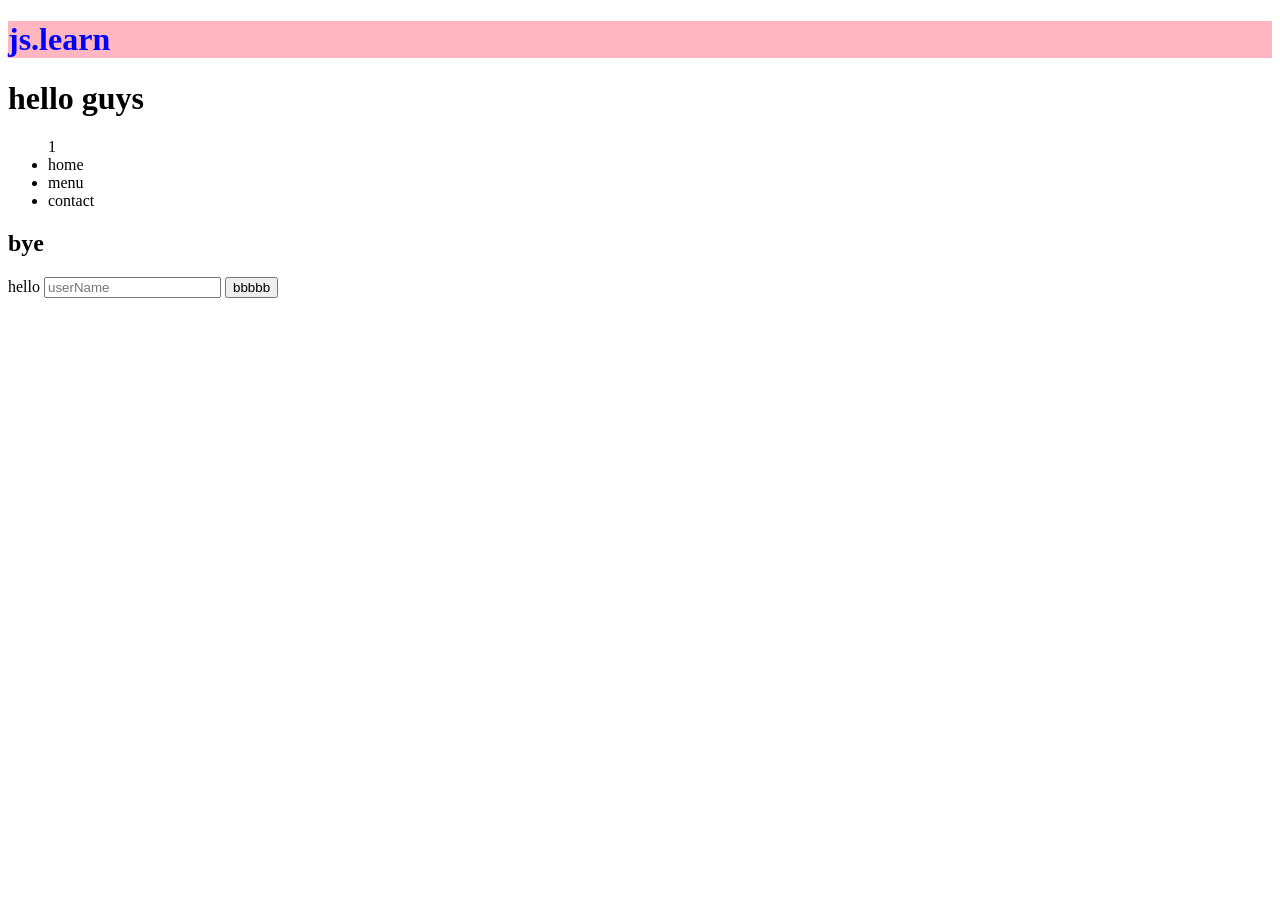
==== index.html @ 8c2a8762 "describe changes" ====
<!DOCTYPE html>
<html>
    <head>
        <title>web.com</title>
    <meta name="viewport" content="width=device-width,initial-scale1.0">
   <style src="styles.css"></style>
<link rel="stylesheet" href="styles.css">
    </head>
    <body>
        <header>
<h1 id="js">js.learn</h1>
        </header>
        <ul id="menu">
            <li>home</li>
            <li>menu</li>
            <li style="display: none;">email</li>
        </ul>
        
        <input type="text" id="userName" placeholder="userName">
        <button id="btn" >bbbbb</button>
        <script src="index.js"></script>
    </body>
</html>
---- styles.css ----
header{
    background-color: lightpink;
    color: blue;
}
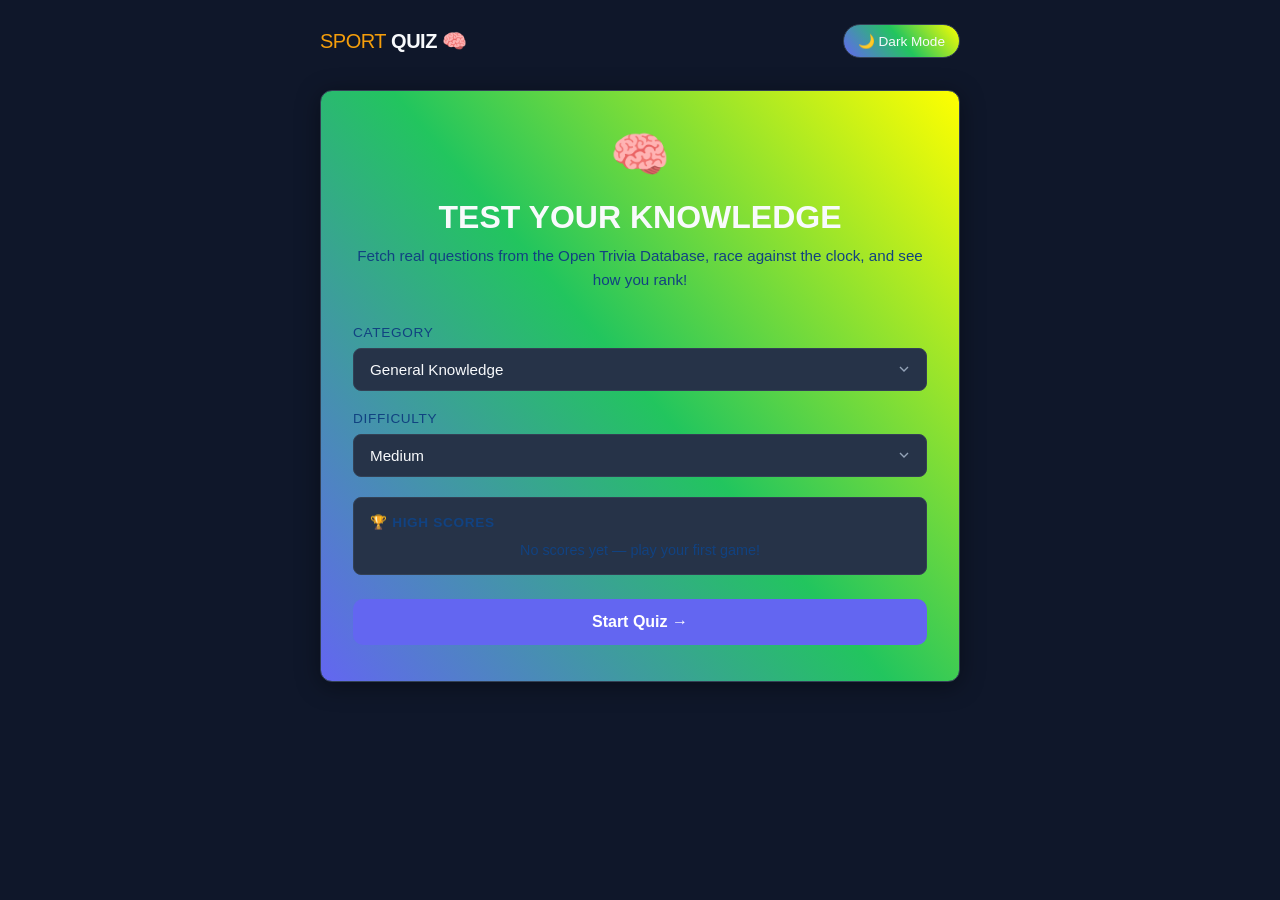
==== commit b37a0948: "Rename quiz2.html to index.html" ====
--- a/index.html
+++ b/index.html
@@ -1,23 +1,878 @@
 <!DOCTYPE html>
-<html>
-    <head>
-        <title>web.com</title>
-    <meta name="viewport" content="width=device-width,initial-scale1.0">
-   <style src="styles.css"></style>
-<link rel="stylesheet" href="styles.css">
-    </head>
-    <body>
-        <header>
-<h1 id="js">js.learn</h1>
-        </header>
-        <ul id="menu">
-            <li>home</li>
-            <li>menu</li>
-            <li style="display: none;">email</li>
-        </ul>
-        
-        <input type="text" id="userName" placeholder="userName">
-        <button id="btn" >bbbbb</button>
-        <script src="index.js"></script>
-    </body>
+<html lang="en" data-theme="dark">
+<head>
+  <meta charset="UTF-8" />
+  <meta name="viewport" content="width=device-width, initial-scale=1.0" />
+  <title>QuizMaster — Test Your Knowledge</title>
+  <link href="https://fonts.googleapis.com/css2?family=Poppins:wght@400;600;700&family=Inter:wght@400;500&display=swap" rel="stylesheet" />
+
+  <style>
+    :root {
+      --bg:        #0F172A;
+      --card:      linear-gradient(50deg, #6366F1,#22C55E,yellow);
+      --card2:     #263348;
+      --border:    #334155;
+      --text:      #F8FAFC;
+      --muted:     rgb(17, 66, 129);
+      --accent:    #6366F1;
+      --accent-h:  #4F46E5;
+      --correct:   green;
+      --wrong:     #EF4444;
+      --warn:      #F59E0B;
+      --radius:    12px;
+      --shadow:    0 4px 24px rgba(0,0,0,0.4);
+    }
+    [data-theme="light"] {
+      --bg:        #F1F5F9;
+      --card:      linear-gradient(50deg, #6366F1,#22C55E,green);
+      --card2:     #F8FAFC;
+      --border:    #E2E8F0;
+      --text:      #0F172A;
+      --muted:     black;
+      --shadow:    0 4px 24px rgba(0,0,0,0.08);
+    }
+
+    * { box-sizing: border-box; margin: 0; padding: 0; }
+
+    body {
+      font-family: 'Inter', sans-serif;
+      background: var(--bg);
+      color: var(--text);
+      min-height: 100vh;
+      display: flex;
+      flex-direction: column;
+      align-items: center;
+      padding: 24px 16px 48px;
+      transition: background 0.3s, color 0.3s;
+    }
+    h1, h2, h3 { font-family: 'Poppins', sans-serif; }
+
+    header {
+      width: 100%;
+      max-width: 640px;
+      display: flex;
+      justify-content: space-between;
+      align-items: center;
+      margin-bottom: 32px;
+    }
+    .logo {
+      font-family: 'Poppins', sans-serif;
+      font-weight: 700;
+      font-size: 1.25rem;
+      color: var(--warn);
+      letter-spacing: -0.5px;
+                     animation: ani ease-in-out 0.5 0.2 infinite;
+
+    }
+        .logo span { color: var(--text); }
+
+    .logo::before{
+      content: "SPORT";
+      /*color:color-mix(in srgb-linear, rgb(24, 7, 7) 20%, orange 50%);*/
+font-weight: 200;
+font-family: 'Franklin Gothic Medium', 'Arial Narrow', Arial, sans-serif;
+               animation: ani ease-in-out 15s 2s infinite;
+
+}
+    @keyframes ani {
+      0%{content: "SPORT";
+    }
+      10%{content: "ANIMAL";
+    
+    }
+      20%{content: "HISTORY";
+    
+    }
+    30%{content: "FILM";}
+40%{content: "SCIENCE";}
+50%{content: "NATURE";}
+60%{content:"MUSIC" ;}
+70%{content: "COMPUTER";}
+80%{content:"GEOGRAPHY"}
+    }
+
+    #theme-btn {
+      background: var(--card);
+      border: 1px solid var(--border);
+      color: var(--text);
+      padding: 8px 14px;
+      border-radius: 999px;
+      cursor: pointer;
+      font-size: 0.85rem;
+      font-family: 'Inter', sans-serif;
+      transition: background 0.2s;
+    }
+    #theme-btn:hover { background: var(--card2); }
+
+    .card {
+      background: var(--card);
+      border: 1px solid var(--border);
+      border-radius: var(--radius);
+      box-shadow: var(--shadow);
+      width: 100%;
+      max-width: 640px;
+      padding: 36px 32px;
+    }
+
+    .screen { display: none; }
+    .screen.active { display: block; }
+
+    .welcome-icon { font-size: 3rem; text-align: center; margin-bottom: 16px; }
+    .welcome-title { font-size: 2rem; font-weight: 700; text-align: center; margin-bottom: 8px; }
+    .welcome-sub {
+      color: var(--muted);
+      text-align: center;
+      margin-bottom: 32px;
+      font-size: 0.95rem;
+      line-height: 1.6;
+    }
+
+    .form-group { margin-bottom: 20px; }
+    .form-group label {
+      display: block;
+      font-size: 0.85rem;
+      font-weight: 500;
+      color: var(--muted);
+      margin-bottom: 8px;
+      text-transform: uppercase;
+      letter-spacing: 0.05em;
+    }
+    .form-group select {
+      width: 100%;
+      padding: 12px 16px;
+      background: var(--card2);
+      border: 1px solid var(--border);
+      border-radius: 8px;
+      color: var(--text);
+      font-family: 'Inter', sans-serif;
+      font-size: 0.95rem;
+      cursor: pointer;
+      appearance: none;
+      background-image: url("data:image/svg+xml,%3Csvg xmlns='http://www.w3.org/2000/svg' width='16' height='16' viewBox='0 0 24 24' fill='none' stroke='%2394A3B8' stroke-width='2'%3E%3Cpath d='M6 9l6 6 6-6'/%3E%3C/svg%3E");
+      background-repeat: no-repeat;
+      background-position: right 14px center;
+      transition: border-color 0.2s;
+    }
+    .form-group select:focus { outline: none; border-color: var(--accent); }
+
+    .high-scores-preview {
+      background: var(--card2);
+      border: 1px solid var(--border);
+      border-radius: 8px;
+      padding: 16px;
+      margin-bottom: 24px;
+    }
+    .high-scores-preview h3 {
+      font-size: 0.85rem;
+      color: var(--muted);
+      text-transform: uppercase;
+      letter-spacing: 0.05em;
+      margin-bottom: 12px;
+    }
+    .score-entry {
+      display: flex;
+      justify-content: space-between;
+      font-size: 0.9rem;
+      padding: 4px 0;
+      border-bottom: 1px solid var(--border);
+    }
+    .score-entry:last-child { border-bottom: none; }
+    .score-entry .score-val { color: var(--accent); font-weight: 600; }
+    .no-scores { color: var(--muted); font-size: 0.9rem; text-align: center; }
+
+    .btn {
+      display: block;
+      width: 100%;
+      padding: 14px 24px;
+      border-radius: 10px;
+      border: none;
+      font-family: 'Poppins', sans-serif;
+      font-size: 1rem;
+      font-weight: 600;
+      cursor: pointer;
+      transition: transform 0.1s, opacity 0.2s;
+    }
+    .btn:active { transform: scale(0.98); }
+    .btn-primary { background: var(--accent); color: #fff; }
+    .btn-primary:hover { background: var(--accent-h); }
+    .btn-outline {
+      background: transparent;
+      border: 1px solid var(--border);
+      color: var(--text);
+      margin-top: 12px;
+    }
+    .btn-outline:hover { background: var(--card2); }
+
+    .loading-content { text-align: center; padding: 24px 0; }
+    .spinner {
+      width: 52px;
+      height: 52px;
+      border: 4px solid var(--border);
+      border-top-color: var(--accent);
+      border-radius: 50%;
+      margin: 0 auto 24px;
+      animation: spin 0.8s linear infinite;
+    }
+    @keyframes spin { to { transform: rotate(360deg); } }
+    .loading-content p { color: var(--muted); font-size: 0.95rem; }
+
+    .error-icon { font-size: 3rem; text-align: center; margin-bottom: 16px; }
+    .error-msg { color: var(--muted); text-align: center; margin-bottom: 24px; line-height: 1.6; }
+
+    .quiz-meta {
+      display: flex;
+      justify-content: space-between;
+      align-items: center;
+      margin-bottom: 20px;
+    }
+    .question-counter { font-size: 0.85rem; color: var(--muted); font-weight: 500; }
+
+    .timer {
+      display: flex;
+      align-items: center;
+      gap: 6px;
+      font-family: 'Poppins', sans-serif;
+      font-weight: 700;
+      font-size: 1.1rem;
+      color: var(--text);
+      background: var(--card2);
+      border: 1px solid var(--border);
+      padding: 6px 14px;
+      border-radius: 999px;
+      transition: color 0.3s, border-color 0.3s;
+    }
+    .timer.warning { color: var(--warn); border-color: var(--warn); }
+    .timer.danger  { color: var(--wrong); border-color: var(--wrong); }
+
+    .progress-wrap {
+      height: 6px;
+      background: var(--card2);
+      border-radius: 999px;
+      margin-bottom: 24px;
+      overflow: hidden;
+    }
+    .progress-bar {
+      height: 100%;
+      background: var(--accent);
+      border-radius: 999px;
+      transition: width 0.4s ease;
+      box-shadow: 0 0 8px var(--accent);
+    }
+
+    .quiz-badges { display: flex; gap: 8px; margin-bottom: 20px; flex-wrap: wrap; }
+    .badge {
+      font-size: 0.75rem;
+      padding: 3px 10px;
+      border-radius: 999px;
+      border: 1px solid var(--border);
+      color: var(--muted);
+      background: var(--card2);
+    }
+    .badge.easy   { color: #22C55E; border-color: #22C55E44; background: #22C55E11; }
+    .badge.medium { color: var(--warn); border-color: #F59E0B44; background: #F59E0B11; }
+    .badge.hard   { color: var(--wrong); border-color: #EF444444; background: #EF444411; }
+
+    .question-text {
+      font-family: 'Poppins', sans-serif;
+      font-size: 1.15rem;
+      font-weight: 600;
+      line-height: 1.6;
+      margin-bottom: 28px;
+    }
+
+    .answers-grid {
+      display: grid;
+      grid-template-columns: 1fr 1fr;
+      gap: 12px;
+      margin-bottom: 28px;
+    }
+    .answer-btn {
+      background: var(--card2);
+      border: 1.5px solid var(--border);
+      border-radius: 10px;
+      color: var(--text);
+      font-family: 'Inter', sans-serif;
+      font-size: 0.9rem;
+      padding: 14px 12px;
+      cursor: pointer;
+      text-align: left;
+      line-height: 1.5;
+      transition: border-color 0.15s, background 0.15s, transform 0.1s;
+    }
+    .answer-btn:hover:not(:disabled) { border-color: var(--accent); background: var(--card); }
+    .answer-btn:active:not(:disabled) { transform: scale(0.98); }
+    .answer-btn.correct { border-color: var(--correct); background: #22C55E18; color: var(--correct); }
+    .answer-btn.wrong   { border-color: var(--wrong);   background: #EF444418; color: var(--wrong); }
+    .answer-btn:disabled { cursor: default; }
+
+    .score-track {
+      display: flex;
+      align-items: center;
+      justify-content: flex-end;
+      gap: 8px;
+      margin-bottom: 16px;
+      font-size: 0.85rem;
+      color: var(--muted);
+    }
+    .score-track strong { color: var(--correct); font-size: 1rem; }
+
+    .results-header { text-align: center; margin-bottom: 32px; }
+    .results-emoji  { font-size: 3.5rem; margin-bottom: 12px; }
+    .results-title  { font-size: 1.75rem; font-weight: 700; margin-bottom: 6px; }
+    .results-subtitle { color: var(--muted); font-size: 0.95rem; }
+
+    .stats-grid {
+      display: grid;
+      grid-template-columns: repeat(3, 1fr);
+      gap: 12px;
+      margin-bottom: 28px;
+    }
+    .stat-card {
+      background: var(--card2);
+      border: 1px solid var(--border);
+      border-radius: 10px;
+      padding: 16px 12px;
+      text-align: center;
+    }
+    .stat-value {
+      font-family: 'Poppins', sans-serif;
+      font-size: 1.75rem;
+      font-weight: 700;
+      margin-bottom: 4px;
+    }
+    .stat-label {
+      font-size: 0.75rem;
+      color: var(--muted);
+      text-transform: uppercase;
+      letter-spacing: 0.05em;
+    }
+    .stat-card.correct .stat-value { color: var(--correct); }
+    .stat-card.wrong   .stat-value { color: var(--wrong); }
+    .stat-card.total   .stat-value { color: var(--accent); }
+
+    .percentage-ring {
+      width: 120px;
+      height: 120px;
+      margin: 0 auto 28px;
+      position: relative;
+    }
+    .percentage-ring svg { transform: rotate(-90deg); }
+    .percentage-ring .ring-bg  { fill: none; stroke: var(--card2); stroke-width: 10; }
+    .percentage-ring .ring-fill {
+      fill: none;
+      stroke: var(--accent);
+      stroke-width: 10;
+      stroke-linecap: round;
+      stroke-dasharray: 314;
+      stroke-dashoffset: 314;
+      transition: stroke-dashoffset 1s ease;
+    }
+    .percentage-label {
+      position: absolute;
+      inset: 0;
+      display: flex;
+      flex-direction: column;
+      align-items: center;
+      justify-content: center;
+    }
+    .percentage-label .pct-num { font-family: 'Poppins', sans-serif; font-size: 1.75rem; font-weight: 700; }
+    .percentage-label .pct-sym { font-size: 0.8rem; color: var(--muted); }
+
+    .new-best {
+      text-align: center;
+      color: var(--warn);
+      font-weight: 600;
+      font-size: 0.9rem;
+      margin-bottom: 16px;
+      padding: 10px;
+      background: #F59E0B11;
+      border: 1px solid #F59E0B44;
+      border-radius: 8px;
+    }
+
+    @media (max-width: 480px) {
+      .card { padding: 24px 18px; }
+      .answers-grid { grid-template-columns: 1fr; }
+      .stats-grid { grid-template-columns: 1fr; }
+      .welcome-title { font-size: 1.6rem; }
+      .question-text { font-size: 1rem; }
+    }
+    .logo::after{
+      content: "🧠";
+      color: yellow;
+      animation: col ease-in-out 15s 1s infinite;
+    }
+    @keyframes col {
+0%{color: yellow;}
+50%{color:#22C55E ;}
+100%{color: #6366F1;}
+    }
+  </style>
+</head>
+
+<body>
+
+  <header>
+    <div class="logo"><span> QUIZ </span></div>
+    <button id="theme-btn">🌙 Dark Mode</button>
+  </header>
+
+  <div class="card">
+
+    <!-- SCREEN 1: WELCOME -->
+    <div id="screen-welcome" class="screen active">
+      <div class="welcome-icon">🧠</div>
+      <h1 class="welcome-title">TEST YOUR KNOWLEDGE</h1>
+      <p class="welcome-sub">
+        Fetch real questions from the Open Trivia Database,
+        race against the clock, and see how you rank!
+      </p>
+
+      <div class="form-group">
+        <label for="category-select">Category</label>
+        <select id="category-select">
+          <option value="9">General Knowledge</option>
+          <option value="17">Science &amp; Nature</option>
+          <option value="21">Sports</option>
+          <option value="23">History</option>
+          <option value="27">Animals</option>
+          <option value="11">Film</option>
+          <option value="12">Music</option>
+          <option value="18">Computers</option>
+          <option value="22">Geography</option>
+        </select>
+      </div>
+
+      <div class="form-group">
+        <label for="difficulty-select">Difficulty</label>
+        <select id="difficulty-select">
+          <option value="easy">Easy</option>
+          <option value="medium" selected>Medium</option>
+          <option value="hard">Hard</option>
+        </select>
+      </div>
+
+      <div class="high-scores-preview">
+        <h3>🏆 High Scores</h3>
+        <div id="scores-list"></div>
+      </div>
+
+      <button class="btn btn-primary" id="start-btn">Start Quiz →</button>
+    </div>
+
+    <!-- SCREEN 2: LOADING -->
+    <div id="screen-loading" class="screen">
+      <div class="loading-content">
+        <div class="spinner"></div>
+        <h2 style="margin-bottom:8px;">Fetching Questions…</h2>
+        <p>Loading fresh questions.</p>
+      </div>
+    </div>
+
+    <!-- SCREEN 3: ERROR -->
+    <div id="screen-error" class="screen">
+      <div class="error-icon">⚠️</div>
+      <h2 style="text-align:center; margin-bottom:12px;">Something Went Wrong</h2>
+      <p class="error-msg" id="error-text">Could not load questions. Please check your connection.</p>
+      <button class="btn btn-primary" id="retry-btn">Try Again</button>
+    </div>
+
+    <!-- SCREEN 4: QUIZ -->
+    <div id="screen-quiz" class="screen">
+      <div class="quiz-meta">
+        <span class="question-counter" id="q-counter">Question 1 of 10</span>
+        <div class="timer" id="timer">⏱ 30</div>
+      </div>
+
+      <div class="progress-wrap">
+        <div class="progress-bar" id="progress-bar"></div>
+      </div>
+
+      <div class="quiz-badges">
+        <span class="badge" id="cat-badge">General Knowledge</span>
+        <span class="badge" id="diff-badge">Medium</span>
+      </div>
+
+      <div class="score-track">
+        Score: <strong id="live-score">0</strong> / <span id="live-max">10</span>
+      </div>
+
+      <p class="question-text" id="question-text">Loading question…</p>
+
+      <div class="answers-grid" id="answers-grid"></div>
+
+      <button class="btn btn-primary" id="next-btn" style="display:none;">
+        Next Question →
+      </button>
+    </div>
+
+    <!-- SCREEN 5: RESULTS -->
+    <div id="screen-results" class="screen">
+      <div class="results-header">
+        <div class="results-emoji" id="result-emoji">🎉</div>
+        <h2 class="results-title" id="result-title">Great job!</h2>
+        <p class="results-subtitle" id="result-sub">Here's how you did:</p>
+      </div>
+
+      <div class="percentage-ring">
+        <svg width="120" height="120" viewBox="0 0 120 120">
+          <circle class="ring-bg"   cx="60" cy="60" r="50" />
+          <circle class="ring-fill" cx="60" cy="60" r="50" id="ring-fill" />
+        </svg>
+        <div class="percentage-label">
+          <span class="pct-num" id="pct-num">0</span>
+          <span class="pct-sym">%</span>
+        </div>
+      </div>
+
+      <div class="new-best" id="new-best" style="display:none;">🏆 New High Score!</div>
+
+      <div class="stats-grid">
+        <div class="stat-card total">
+          <div class="stat-value" id="stat-total">10</div>
+          <div class="stat-label">Questions</div>
+        </div>
+        <div class="stat-card correct">
+          <div class="stat-value" id="stat-correct">0</div>
+          <div class="stat-label">Correct</div>
+        </div>
+        <div class="stat-card wrong">
+          <div class="stat-value" id="stat-wrong">0</div>
+          <div class="stat-label">Wrong</div>
+        </div>
+      </div>
+
+      <button class="btn btn-primary" id="restart-btn">Play Again →</button>
+      <button class="btn btn-outline" id="change-btn">Change Settings</button>
+    </div>
+
+  </div><!-- end .card -->
+
+
+  <script>
+
+    // Decode HTML entities from the API (e.g. &amp; → &)
+    function decodeHTML(text) {
+      const el = document.createElement('div');
+      el.innerHTML = text;
+      return el.textContent;
+    }
+
+    // Shuffle an array randomly (Fisher-Yates algorithm)
+    function shuffleArray(array) {
+      for (let i = array.length - 1; i > 0; i--) {
+        const randomIndex = Math.floor(Math.random() * (i + 1));
+        [array[i], array[randomIndex]] = [array[randomIndex], array[i]];
+      }
+      return array;
+    }
+
+    // Show one screen and hide all others
+    function showScreen(screenId) {
+      document.querySelectorAll('.screen').forEach(function(s) {
+        s.classList.remove('active');
+      });
+      document.getElementById(screenId).classList.add('active');
+    }
+
+    // ── STATE ──
+    let questions    = [];
+    let currentIndex = 0;
+    let score        = 0;
+    let timerID      = null;
+    let timeLeft     = 30;
+    let answered     = false;
+
+    // ── DARK MODE TOGGLE ──
+    const themeBtn = document.getElementById('theme-btn');
+    themeBtn.addEventListener('click', function() {
+      const html = document.documentElement;
+      if (html.getAttribute('data-theme') === 'dark') {
+        html.setAttribute('data-theme', 'light');
+        themeBtn.textContent = '☀️ Light Mode';
+      } else {
+        html.setAttribute('data-theme', 'dark');
+        themeBtn.textContent = '🌙 Dark Mode';
+      }
+    });
+
+    // ── HIGH SCORES ──
+    function getHighScores() {
+      const saved = localStorage.getItem('quizmasterScores');
+      return saved ? JSON.parse(saved) : [];
+    }
+
+    function saveHighScore(pct, correct, total, category, difficulty) {
+      const scores = getHighScores();
+      scores.push({ pct, correct, total, category, difficulty, date: new Date().toLocaleDateString() });
+      scores.sort(function(a, b) { return b.pct - a.pct; });
+      const top5 = scores.slice(0, 5);
+      localStorage.setItem('quizmasterScores', JSON.stringify(top5));
+      return top5[0].pct === pct;
+    }
+
+    function renderHighScores() {
+      const list   = document.getElementById('scores-list');
+      const scores = getHighScores();
+      if (scores.length === 0) {
+        list.innerHTML = '<p class="no-scores">No scores yet — play your first game!</p>';
+        return;
+      }
+      list.innerHTML = scores.map(function(s, i) {
+        return `<div class="score-entry">
+          <span>${i + 1}. ${s.correct}/${s.total} · ${s.difficulty}</span>
+          <span class="score-val">${s.pct}%</span>
+        </div>`;
+      }).join('');
+    }
+
+    // ── FETCH QUESTIONS FROM API ──
+    //async function fetchQuestions(category, difficulty) {
+      //const url = `https://opentdb.com/api.php?amount=10&category=${category}&difficulty=${difficulty}&type=multiple`;
+      //const response = await fetch(url);
+      //if (!response.ok) throw new Error('Network response was not OK');
+      //const data = await response.json();
+      //if (data.response_code !== 0) {
+        //throw new Error('No questions found for this combination. Try a different category or difficulty.');
+     // }
+     // console.log(url)
+     // return data.results;
+    //}
+    async function fetchQuestions(category, difficulty) {
+  const url = `https://opentdb.com/api.php?amount=10&category=${category}&difficulty=${difficulty}&type=multiple`;
+
+  try {
+    const response = await fetch(url, {
+      method: "GET",
+      headers: {
+        Accept: "application/json"
+      }
+    });
+
+    if (!response.ok) {
+      throw new Error(`HTTP Error: ${response.status}`);
+    }
+
+    const data = await response.json();
+
+    console.log(data);
+
+    if (data.response_code !== 0) {
+      throw new Error("No questions returned by the API.");
+    }
+
+    return data.results;
+  } catch (err) {
+    console.error("Fetch Error:", err);
+    throw err;
+  }
+}
+
+    // ── START QUIZ ──
+    document.getElementById('start-btn').addEventListener('click', async function() {
+      const category   = document.getElementById('category-select').value;
+      const difficulty = document.getElementById('difficulty-select').value;
+      const catText    = document.getElementById('category-select').selectedOptions[0].text;
+
+      showScreen('screen-loading');
+
+      try {
+        questions    = await fetchQuestions(category, difficulty);
+        currentIndex = 0;
+        score        = 0;
+        answered     = false;
+
+        showScreen('screen-quiz');
+        updateQuizBadges(catText, difficulty);
+        document.getElementById('live-max').textContent = questions.length;
+        renderQuestion();
+      } catch (error) {
+        document.getElementById('error-text').textContent =
+          error.message || 'Could not load questions. Please try again.';
+        showScreen('screen-error');
+      }
+    });
+
+    document.getElementById('retry-btn').addEventListener('click', function() {
+      showScreen('screen-welcome');
+    });
+
+    // ── BADGES ──
+    function updateQuizBadges(categoryName, difficulty) {
+      document.getElementById('cat-badge').textContent  = categoryName;
+      const diffBadge = document.getElementById('diff-badge');
+      diffBadge.textContent = difficulty.charAt(0).toUpperCase() + difficulty.slice(1);
+      diffBadge.className   = 'badge ' + difficulty;
+    }
+
+    // ── RENDER QUESTION ──
+    function renderQuestion() {
+      answered = false;
+      const q = questions[currentIndex];
+      const allAnswers = shuffleArray([q.correct_answer, ...q.incorrect_answers]);
+
+      document.getElementById('q-counter').textContent =
+        `Question ${currentIndex + 1} of ${questions.length}`;
+      document.getElementById('progress-bar').style.width =
+        ((currentIndex / questions.length) * 100) + '%';
+      document.getElementById('live-score').textContent = score;
+      document.getElementById('question-text').textContent = decodeHTML(q.question);
+
+      const grid = document.getElementById('answers-grid');
+      grid.innerHTML = '';
+
+      allAnswers.forEach(function(answer) {
+        const btn = document.createElement('button');
+        btn.className   = 'answer-btn';
+        btn.textContent = decodeHTML(answer);
+        btn.addEventListener('click', function() {
+          handleAnswer(answer, q.correct_answer);
+        });
+        grid.appendChild(btn);
+      });
+
+      document.getElementById('next-btn').style.display = 'none';
+      startTimer();
+    }
+
+    // ── TIMER ──
+    function startTimer() {
+      timeLeft = 30;
+      updateTimerDisplay();
+      clearInterval(timerID);
+      timerID = setInterval(function() {
+        timeLeft--;
+        updateTimerDisplay();
+        if (timeLeft <= 0) {
+          clearInterval(timerID);
+          handleAnswer(null, questions[currentIndex].correct_answer);
+        }
+      }, 1000);
+    }
+
+    function updateTimerDisplay() {
+      const el = document.getElementById('timer');
+      el.textContent = `⏱ ${timeLeft}`;
+      el.className = 'timer';
+      if (timeLeft <= 10)      el.classList.add('danger');
+      else if (timeLeft <= 20) el.classList.add('warning');
+    }
+
+    // ── HANDLE ANSWER ──
+    function handleAnswer(selectedAnswer, correctAnswer) {
+      if (answered) return;
+      answered = true;
+      clearInterval(timerID);
+
+      document.querySelectorAll('.answer-btn').forEach(function(btn) {
+        btn.disabled = true;
+        const btnText = btn.textContent;
+        const correct = decodeHTML(correctAnswer);
+        if (btnText === correct) btn.classList.add('correct');
+        if (selectedAnswer !== null &&
+            btnText === decodeHTML(selectedAnswer) &&
+            selectedAnswer !== correctAnswer) {
+          btn.classList.add('wrong');
+        }
+      });
+
+      if (selectedAnswer === correctAnswer) {
+        score++;
+        document.getElementById('live-score').textContent = score;
+      }
+
+      const nextBtn = document.getElementById('next-btn');
+      nextBtn.textContent = currentIndex < questions.length - 1
+        ? 'Next Question →'
+        : 'See Results →';
+      nextBtn.style.display = 'block';
+    }
+
+    // ── NEXT BUTTON ──
+    document.getElementById('next-btn').addEventListener('click', function() {
+      currentIndex++;
+      if (currentIndex < questions.length) {
+        renderQuestion();
+      } else {
+        showResults();
+      }
+    });
+
+    // ── SHOW RESULTS ──
+    function showResults() {
+      const total = questions.length;
+      const wrong = total - score;
+      const pct   = Math.round((score / total) * 100);
+
+      let emoji = '😢', title = 'Keep practising!';
+      if (pct >= 90)      { 
+        emoji = '🏆'; title = 'Outstanding!'; }
+      else if (pct >= 70) {
+         emoji = '🎉'; title = 'Great job!'; }
+      else if (pct >= 50) { 
+        emoji = '👍'; title = 'Not bad!'; }
+      else if (pct >= 30) { 
+        emoji = '📚'; title = 'Keep studying!'; }
+
+      document.getElementById('result-emoji').textContent = emoji;
+      document.getElementById('result-title').textContent = title;
+      document.getElementById('result-sub').textContent   =
+        `You answered ${score} out of ${total} correctly.`;
+      document.getElementById('stat-total').textContent   = total;
+      document.getElementById('stat-correct').textContent = score;
+      document.getElementById('stat-wrong').textContent   = wrong;
+      document.getElementById('pct-num').textContent      = pct;
+
+      // Animate the SVG ring
+      const offset = 314 - (pct / 100) * 314;
+      setTimeout(function() {
+        document.getElementById('ring-fill').style.strokeDashoffset = offset;
+      }, 100);
+
+      const catName    = document.getElementById('category-select').selectedOptions[0].text;
+      const difficulty = document.getElementById('difficulty-select').value;
+      const isNewBest  = saveHighScore(pct, score, total, catName, difficulty);
+      document.getElementById('new-best').style.display = isNewBest ? 'block' : 'none';
+
+      showScreen('screen-results');
+    }
+
+    // ── RESTART ──
+    document.getElementById('restart-btn').addEventListener('click', async function() {
+      const category   = document.getElementById('category-select').value;
+      const difficulty = document.getElementById('difficulty-select').value;
+      const catText    = document.getElementById('category-select').selectedOptions[0].text;
+
+      document.getElementById('ring-fill').style.strokeDashoffset = '314';
+      showScreen('screen-loading');
+
+      try {
+        questions    = await fetchQuestions(category, difficulty);
+        currentIndex = 0;
+        score        = 0;
+        answered     = false;
+        showScreen('screen-quiz');
+        updateQuizBadges(catText, difficulty);
+        document.getElementById('live-max').textContent = questions.length;
+        renderQuestion();
+      } catch (error) {
+        document.getElementById('error-text').textContent =
+          error.message || 'Could not load questions. Please try again.';
+        showScreen('screen-error');
+      }
+    });
+
+    // ── CHANGE SETTINGS ──
+    document.getElementById('change-btn').addEventListener('click', function() {
+      document.getElementById('ring-fill').style.strokeDashoffset = '314';
+      renderHighScores();
+      showScreen('screen-welcome');
+    });
+
+    // ── INIT ──
+    renderHighScores();
+
+  </script>
+
+</body>
 </html>
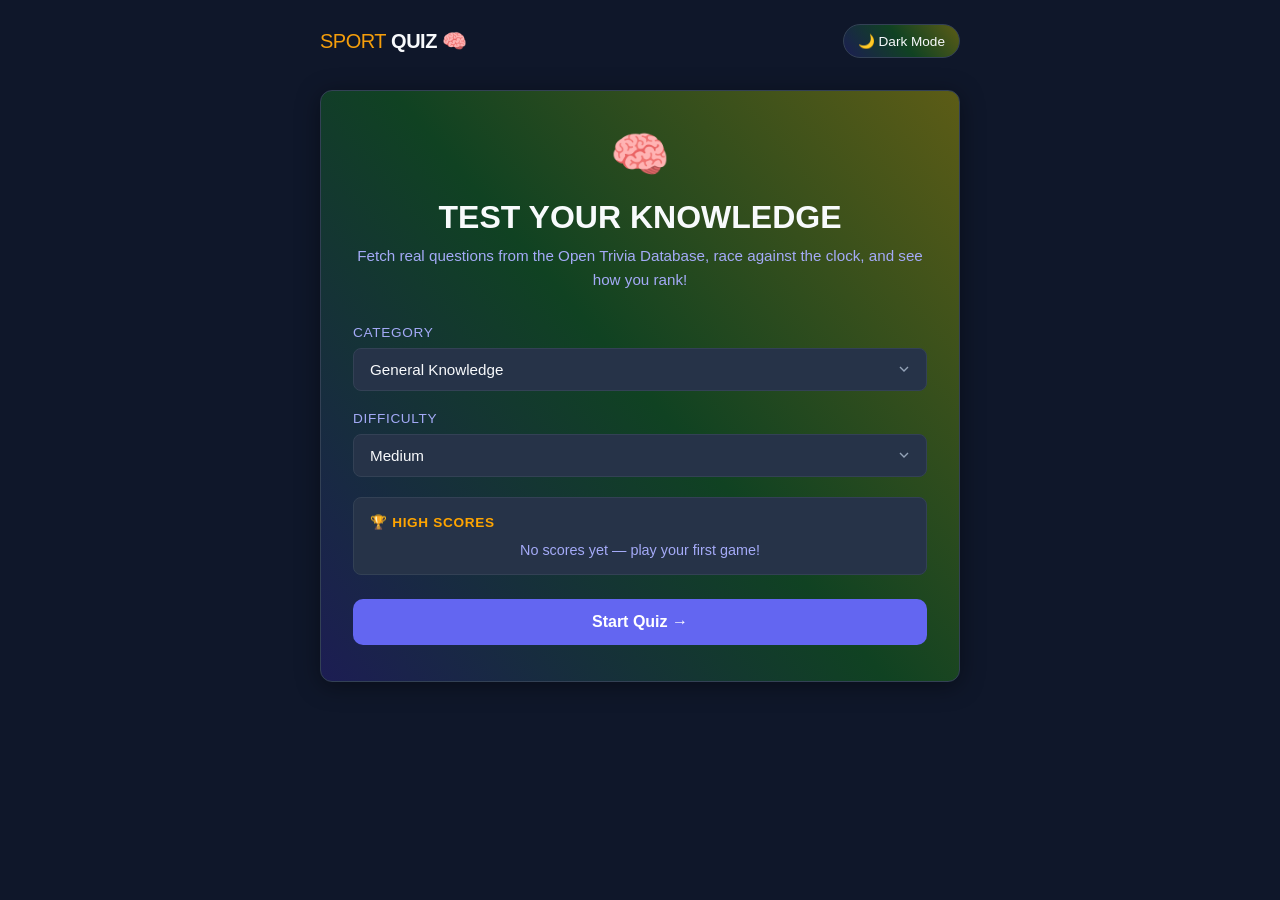
==== commit 192940f3: "add index.html" ====
--- a/index.html
+++ b/index.html
@@ -9,11 +9,11 @@
   <style>
     :root {
       --bg:        #0F172A;
-      --card:      linear-gradient(50deg, #6366F1,#22C55E,yellow);
+      --card:      linear-gradient(50deg, #1c1d53,#104222,rgb(92, 92, 22));
       --card2:     #263348;
       --border:    #334155;
       --text:      #F8FAFC;
-      --muted:     rgb(17, 66, 129);
+      --muted:     rgb(164, 170, 247);
       --accent:    #6366F1;
       --accent-h:  #4F46E5;
       --correct:   green;
@@ -398,7 +398,7 @@
       .question-text { font-size: 1rem; }
     }
     .logo::after{
-      content: "🧠";
+      content: " 🧠";
       color: yellow;
       animation: col ease-in-out 15s 1s infinite;
     }
@@ -407,13 +407,29 @@
 50%{color:#22C55E ;}
 100%{color: #6366F1;}
     }
+    #high-score{
+      color: orange;
+    }
+    #high-score::before{
+      content: "🏆";
+      color: #65e092;
+      transform: scale(1);
+      animation: high ease-in-out 2s 1s infinite ;
+    }
+    @keyframes high {
+      0%{color: #1c1d53;}
+      50%{
+      color: #104222;}
+    
+    }
+    
   </style>
 </head>
 
 <body>
 
   <header>
-    <div class="logo"><span> QUIZ </span></div>
+    <div class="logo"><span>  QUIZ </span></div>
     <button id="theme-btn">🌙 Dark Mode</button>
   </header>
 
@@ -421,7 +437,7 @@
 
     <!-- SCREEN 1: WELCOME -->
     <div id="screen-welcome" class="screen active">
-      <div class="welcome-icon">🧠</div>
+      <div class="welcome-icon"> 🧠</div>
       <h1 class="welcome-title">TEST YOUR KNOWLEDGE</h1>
       <p class="welcome-sub">
         Fetch real questions from the Open Trivia Database,
@@ -440,6 +456,11 @@
           <option value="12">Music</option>
           <option value="18">Computers</option>
           <option value="22">Geography</option>
+                    <option value="10">books</option>
+                      <option value="24">politics</option>
+                    <option value="28">vehicles</option>
+
+
         </select>
       </div>
 
@@ -453,7 +474,7 @@
       </div>
 
       <div class="high-scores-preview">
-        <h3>🏆 High Scores</h3>
+        <h3 id="high-score"> High Scores</h3>
         <div id="scores-list"></div>
       </div>
 
@@ -639,7 +660,7 @@
      // return data.results;
     //}
     async function fetchQuestions(category, difficulty) {
-  const url = `https://opentdb.com/api.php?amount=10&category=${category}&difficulty=${difficulty}&type=multiple`;
+  const url = `https://opentdb.com/api.php?amount=20&category=${category}&difficulty=${difficulty}&type=multiple`;
 
   try {
     const response = await fetch(url, {
@@ -737,7 +758,7 @@
 
     // ── TIMER ──
     function startTimer() {
-      timeLeft = 30;
+      timeLeft = 35;
       updateTimerDisplay();
       clearInterval(timerID);
       timerID = setInterval(function() {
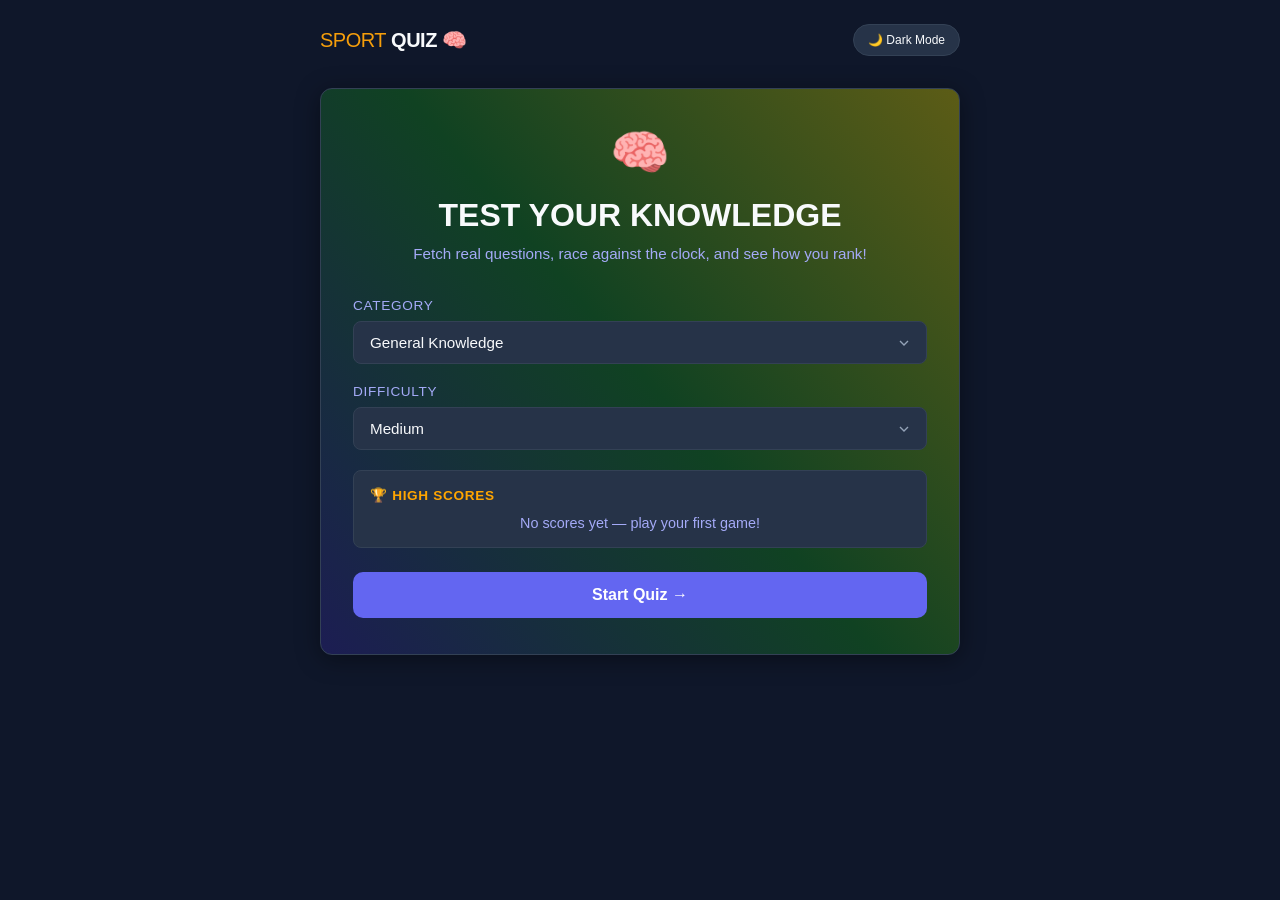
==== commit 41b307b3: "add index.html" ====
--- a/index.html
+++ b/index.html
@@ -76,33 +76,43 @@
 }
     @keyframes ani {
       0%{content: "SPORT";
+      color: red;
     }
       10%{content: "ANIMAL";
+      color: burlywood;
     
     }
       20%{content: "HISTORY";
+      color: rgb(224, 69, 69);
     
     }
-    30%{content: "FILM";}
-40%{content: "SCIENCE";}
-50%{content: "NATURE";}
-60%{content:"MUSIC" ;}
-70%{content: "COMPUTER";}
-80%{content:"GEOGRAPHY"}
+    30%{content: "FILM";
+  color:black;}
+40%{content: "SCIENCE";
+color: wheat;}
+50%{content: "NATURE";
+color: #104222;}
+60%{content:"MUSIC";
+color: gold;}
+70%{content: "COMPUTER";
+color: blue;}
+80%{content:"GEOGRAPHY";
+color: green;}
     }
 
     #theme-btn {
-      background: var(--card);
+      background: var(--card2);
       border: 1px solid var(--border);
       color: var(--text);
       padding: 8px 14px;
       border-radius: 999px;
       cursor: pointer;
-      font-size: 0.85rem;
+      font-size: 0.75rem;
       font-family: 'Inter', sans-serif;
       transition: background 0.2s;
     }
-    #theme-btn:hover { background: var(--card2); }
+    #theme-btn:hover { background: var(--card);
+    transform: scale(1.1); }
 
     .card {
       background: var(--card);
@@ -192,6 +202,7 @@
       cursor: pointer;
       transition: transform 0.1s, opacity 0.2s;
     }
+    
     .btn:active { transform: scale(0.98); }
     .btn-primary { background: var(--accent); color: #fff; }
     .btn-primary:hover { background: var(--accent-h); }
@@ -440,7 +451,7 @@
       <div class="welcome-icon"> 🧠</div>
       <h1 class="welcome-title">TEST YOUR KNOWLEDGE</h1>
       <p class="welcome-sub">
-        Fetch real questions from the Open Trivia Database,
+        Fetch real questions,
         race against the clock, and see how you rank!
       </p>
 
